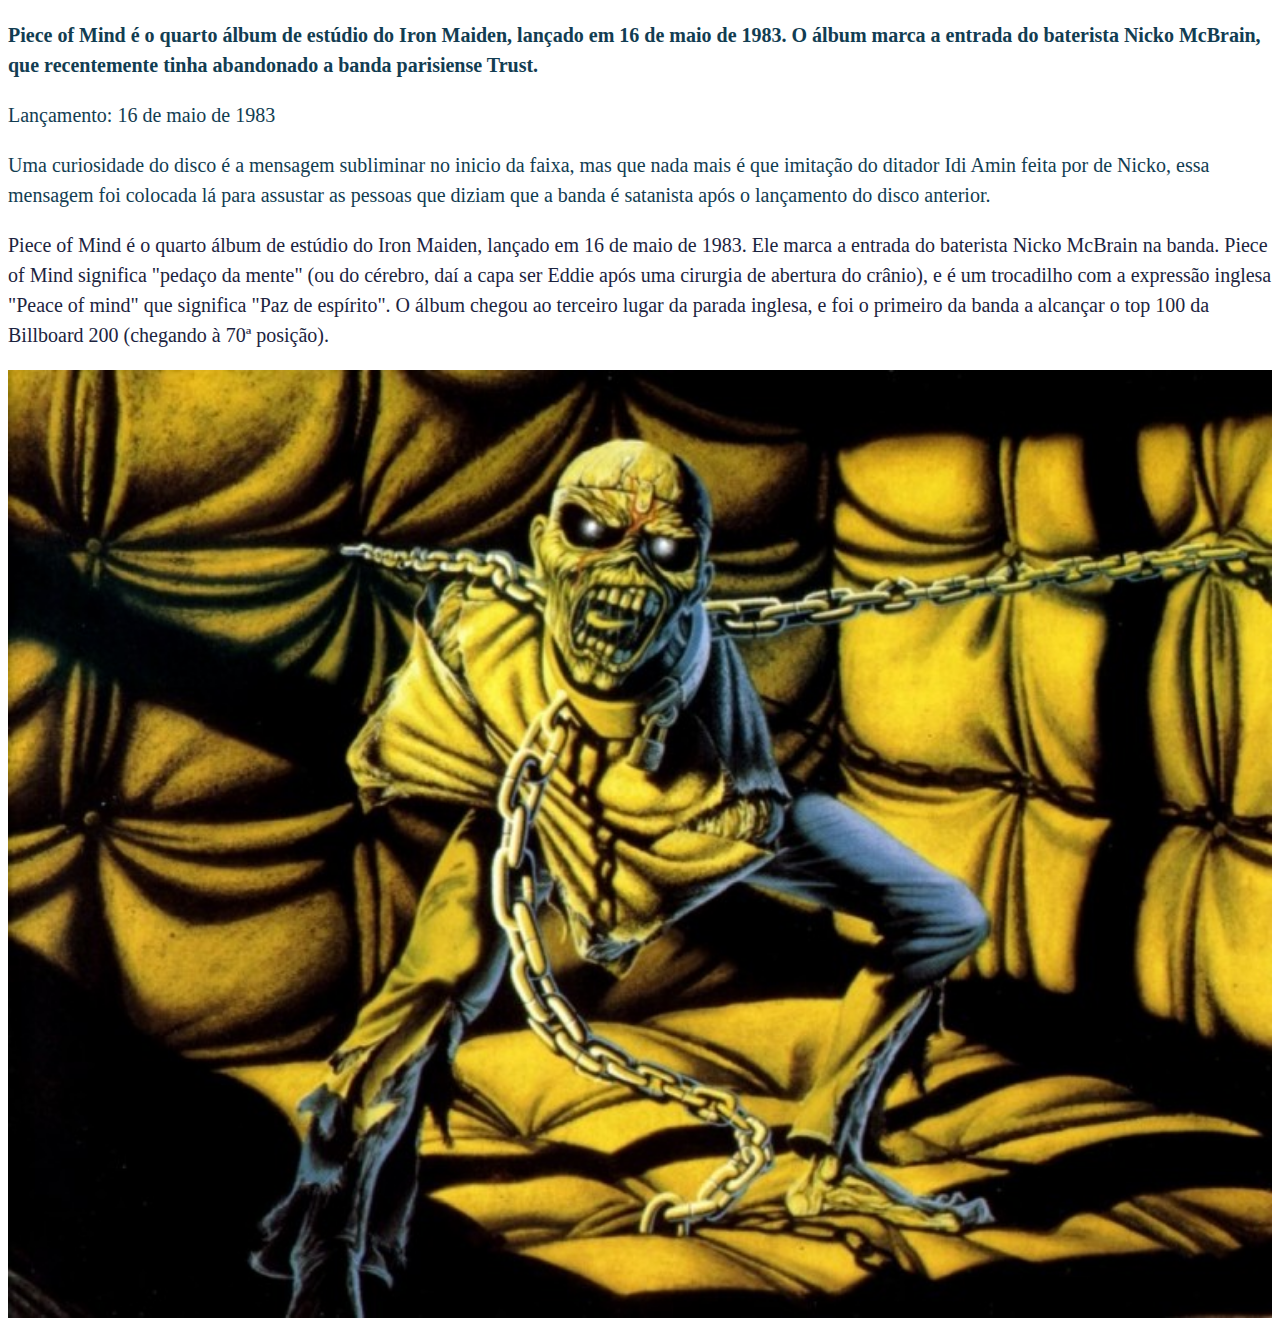
==== liveCode/introCSS.html @ 52b8206c "Introdução ao CSS" ====
<!DOCTYPE html>
<html lang="pt-br">
<head>
    <meta charset="UTF-8">
    <meta name="viewport" content="width=device-width, initial-scale=1.0">
    <title>IRON MAIDEN - PIECE OF MIND</title>

    <link rel="stylesheet" href="./css/styles.css">

</head>
<body>

    <p id="p-first" class="p-color">Piece of Mind é o quarto álbum de estúdio do Iron Maiden, lançado em 16 de maio de 1983. 
        O álbum marca a entrada do baterista Nicko McBrain, que recentemente tinha abandonado a banda parisiense Trust.</p>

    <p class="p-color">Lançamento: 16 de maio de 1983</p>
    
    <p class="p-color">Uma curiosidade do disco é a mensagem subliminar no inicio da faixa, mas que nada mais é que imitação do ditador Idi Amin feita por de Nicko, essa mensagem foi colocada lá para assustar
         as pessoas que diziam que a banda é satanista após o lançamento do disco anterior.</p>

    <p class="container">Piece of Mind é o quarto álbum de estúdio do Iron Maiden, lançado em 16 de maio de 1983. Ele marca a entrada do baterista Nicko McBrain na banda.
         Piece of Mind significa "pedaço da mente" (ou do cérebro, daí a capa ser Eddie após uma cirurgia de abertura do crânio), e é um trocadilho com a expressão inglesa "Peace of mind" que significa "Paz de espírito".
          O álbum chegou ao terceiro lugar da parada inglesa, e foi o primeiro da banda a alcançar o top 100 da Billboard 200 (chegando à 70ª posição).</p>

        <div>
            <img src="./eddiepiece.jpg" alt="Eddie piece of mind">
        </div>
        
</body>
</html>
---- liveCode/css/styles.css ----
p{
    font-size: 20px;
    color: #1c2440;
}

#p-first{
    font-weight: bold;
    
}

.p-color{
    color: #123d52;
}

img{
    width: 100%; 
}

p{
    line-height: 1.5;
    font-size: 20px;
}
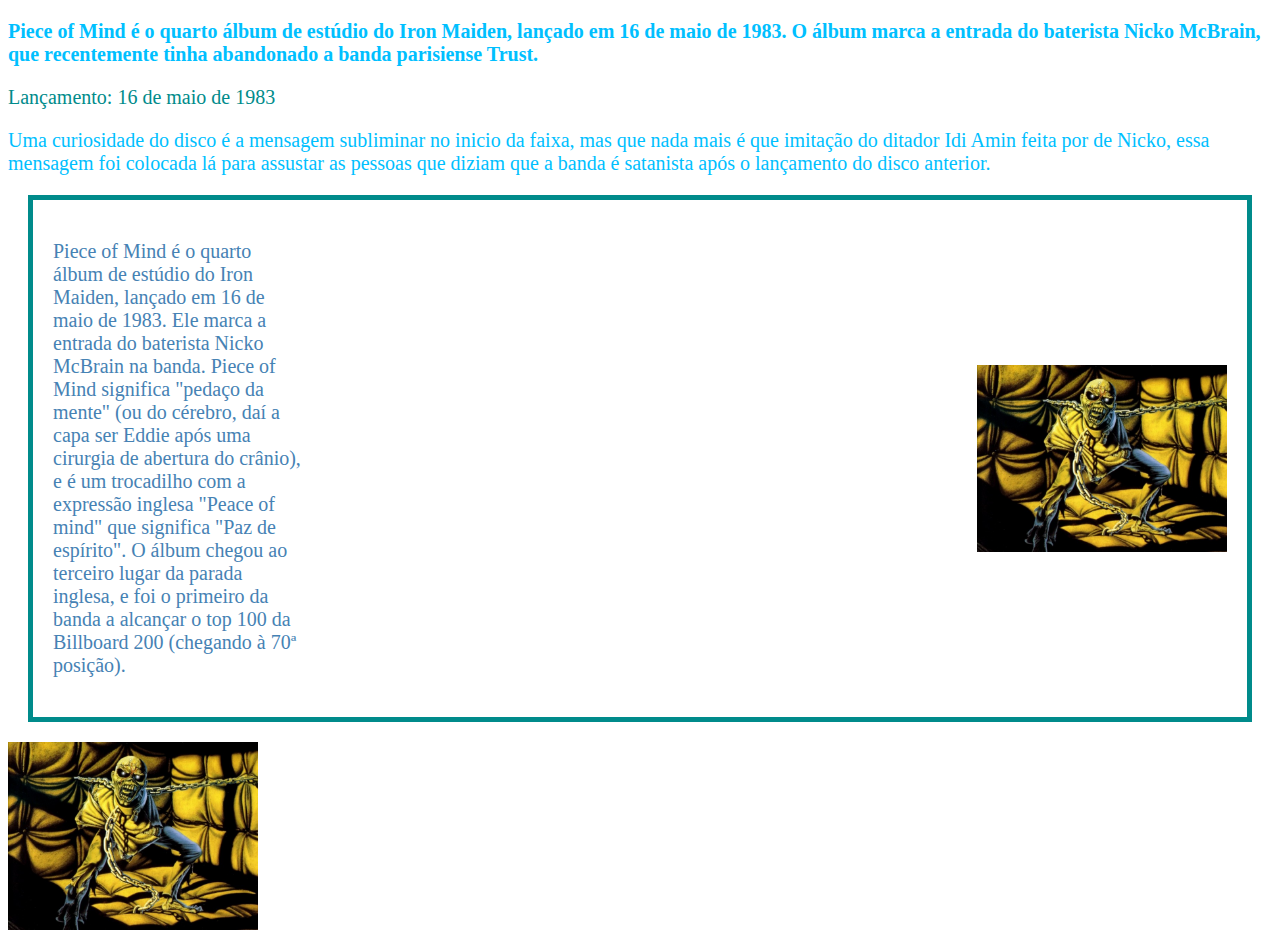
==== commit 03a59467: "Prática CSS" ====
--- a/liveCode/introCSS.html
+++ b/liveCode/introCSS.html
@@ -5,7 +5,7 @@
     <meta name="viewport" content="width=device-width, initial-scale=1.0">
     <title>IRON MAIDEN - PIECE OF MIND</title>
 
-    <link rel="stylesheet" href="./css/styles.css">
+    <link rel="stylesheet" href="./css/introCss.css">
 
 </head>
 <body>
@@ -13,18 +13,21 @@
     <p id="p-first" class="p-color">Piece of Mind é o quarto álbum de estúdio do Iron Maiden, lançado em 16 de maio de 1983. 
         O álbum marca a entrada do baterista Nicko McBrain, que recentemente tinha abandonado a banda parisiense Trust.</p>
 
-    <p class="p-color">Lançamento: 16 de maio de 1983</p>
+    <p class="p-color" style="color: darkcyan;">Lançamento: 16 de maio de 1983</p>
     
     <p class="p-color">Uma curiosidade do disco é a mensagem subliminar no inicio da faixa, mas que nada mais é que imitação do ditador Idi Amin feita por de Nicko, essa mensagem foi colocada lá para assustar
          as pessoas que diziam que a banda é satanista após o lançamento do disco anterior.</p>
+        
+    <div class="container">
+        <p class="content">Piece of Mind é o quarto álbum de estúdio do Iron Maiden, lançado em 16 de maio de 1983. Ele marca a entrada do baterista Nicko McBrain na banda.
+            Piece of Mind significa "pedaço da mente" (ou do cérebro, daí a capa ser Eddie após uma cirurgia de abertura do crânio), e é um trocadilho com a expressão inglesa "Peace of mind" que significa "Paz de espírito".
+             O álbum chegou ao terceiro lugar da parada inglesa, e foi o primeiro da banda a alcançar o top 100 da Billboard 200 (chegando à 70ª posição).</p>
 
-    <p class="container">Piece of Mind é o quarto álbum de estúdio do Iron Maiden, lançado em 16 de maio de 1983. Ele marca a entrada do baterista Nicko McBrain na banda.
-         Piece of Mind significa "pedaço da mente" (ou do cérebro, daí a capa ser Eddie após uma cirurgia de abertura do crânio), e é um trocadilho com a expressão inglesa "Peace of mind" que significa "Paz de espírito".
-          O álbum chegou ao terceiro lugar da parada inglesa, e foi o primeiro da banda a alcançar o top 100 da Billboard 200 (chegando à 70ª posição).</p>
+             <img src="./img/eddiepiece.jpg" alt="Eddie piece of mind">
+    </div>
 
-        <div>
-            <img src="./eddiepiece.jpg" alt="Eddie piece of mind">
-        </div>
-        
+    <img src="./img/eddiepiece.jpg" alt="Eddie piece of mind">
+    </div>
+           
 </body>
 </html>--- a/liveCode/css/introCss.css
+++ b/liveCode/css/introCss.css
@@ -0,0 +1,31 @@
+p{
+    font-size: 20px;
+    color: #4682B4;
+}
+
+#p-first{
+    font-weight: bold;
+   
+}
+
+.p-color{
+    color: #00BFFF;
+}
+
+img{
+    width: 250px;
+}
+
+.container{
+    display: flex;
+    align-items: center; /* vertical */
+    justify-content: space-between;
+
+    border: 5px solid darkcyan;
+    padding: 20px;
+    margin: 20px;
+}
+
+.content{
+    width: 250px;
+}